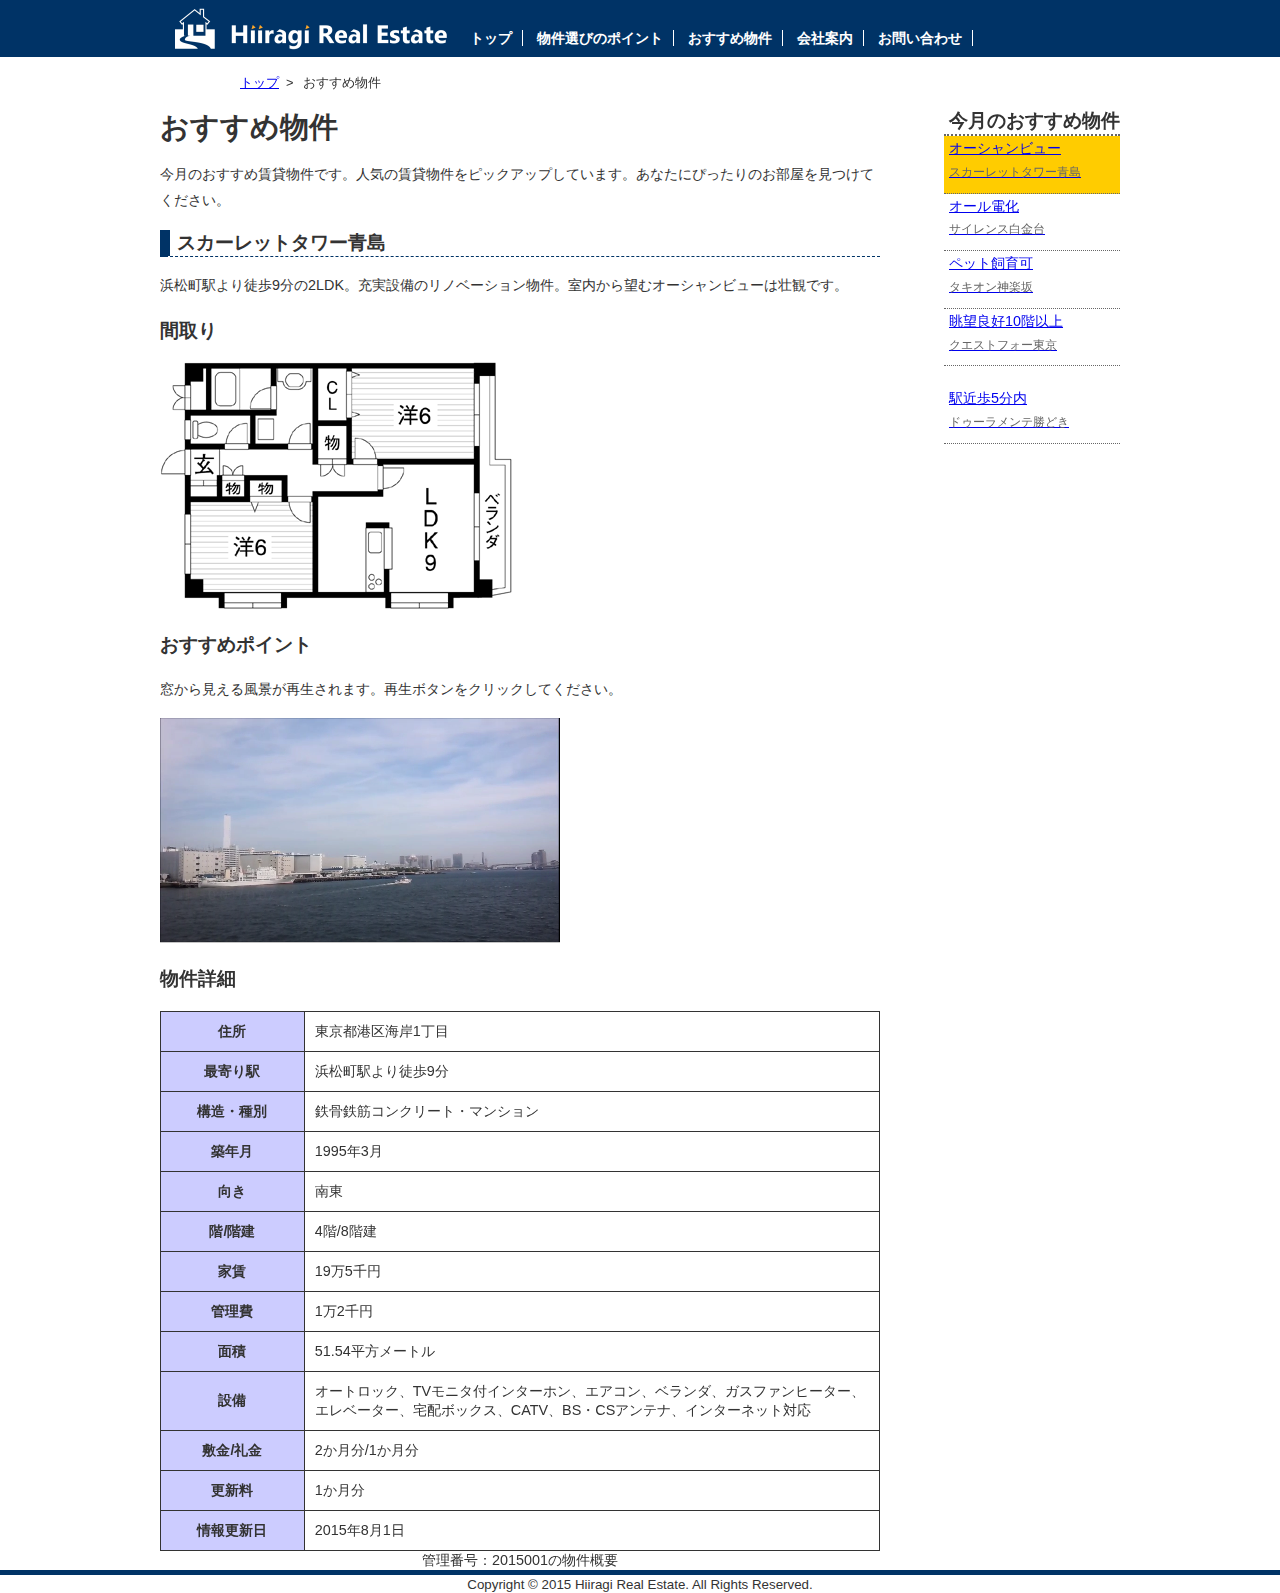
==== bukken01.html @ aae3b1e1 "hiiragi" ====
﻿<!DOCTYPE html>
<html lang="ja">
<head>
<meta charset="UTF-8">
	<title>ひいらぎ不動産：おすすめ物件</title>
	<link rel="stylesheet" href="css/mystyle.css">
	<meta name="keywords" content="おすすめ物件,物件,間取り,最寄駅,家賃">
	<meta name="description" content="ひいらぎ不動産のおすすめ物件のページです。各物件の最寄駅、間取り、賃料などを紹介しています。">
	<meta name="viewport" content="width=device-width">
</head>
<body>
<header>
	<div class="header-in">
	<a href="index.html" id="pagetop"><img src="image/logo.png" width="300" height="56" alt="ひいらぎ不動産"></a>
	<nav>
		<ul>
			<li><a href="index.html">トップ</a></li>
			<li><a href="point.html">物件選びのポイント</a></li>
			<li>おすすめ物件</li>
			<li><a href="company.html">会社案内</a></li>
			<li><a href="contact.html">お問い合わせ</a></li>
			</ul>
	</nav>
	</div>
</header>
	<article class="page">
	<ol>
		<li><a href="index.html">トップ</a>&nbsp;&nbsp;&gt;</li>
		<li>おすすめ物件</li>
	</ol>
	<div class="bukken-kiji">
	<h1 class="sabu-h1">おすすめ物件</h1>
	<p>今月のおすすめ賃貸物件です。人気の賃貸物件をピックアップしています。あなたにぴったりのお部屋を見つけてください。</p>
	<section>
		<h2>スカーレットタワー青島</h2>
		<p>浜松町駅より徒歩9分の2LDK。充実設備のリノベーション物件。室内から望むオーシャンビューは壮観です。</p>
	</section>
			<section>
		<h3>間取り</h3>
		<img src="image/bukken01.gif" alt="間取り図" width="352" height="247">
	</section>
	<section>
		<h3>おすすめポイント</h3>
		<p>窓から見える風景が再生されます。再生ボタンをクリックしてください。</p>
		<video preload="none" controls width="400px" height="226px" poster="image/ocean.jpg" autoplay muted loop
			<source src="video/ocean.mp4" type="video/mp4">
			<source src="video/ocean.webm" type="video/webm">
		</video>
	</section>
	<section>
		<h3>物件詳細</h3>
		<table>
		<caption>管理番号：2015001の物件概要</caption>
			<tr>
				<th>住所</th>
				<td>東京都港区海岸1丁目</td>
			</tr>
			<tr>
				<th>最寄り駅</th>
				<td>浜松町駅より徒歩9分</td>
			</tr>
			<tr>
				<th>構造・種別</th>
				<td>鉄骨鉄筋コンクリート・マンション</td>
			</tr>
			<tr>
				<th>築年月</th>
				<td>1995年3月</td>
			</tr>
			<tr>
				<th>向き</th>
				<td>南東</td>
			</tr>
			<tr>
				<th>階/階建</th>
				<td>4階/8階建</td>
			</tr>
			<tr>
				<th>家賃</th>
				<td>19万5千円</td>
			</tr>
			<tr>
				<th>管理費</th>
				<td>1万2千円</td>
			</tr>
				<tr>
				<th>面積</th>
			<td>51.54平方メートル</td>
			</tr>
			<tr>
				<th>設備</th>
				<td>オートロック、TVモニタ付インターホン、エアコン、ベランダ、ガスファンヒーター、エレベーター、宅配ボックス、CATV、BS・CSアンテナ、インターネット対応</td>
			</tr>
			<tr>
				<th>敷金/礼金</th>
				<td>2か月分/1か月分</td>
			</tr>
			<tr>
				<th>更新料</th>
				<td>1か月分</td>
			</tr>
			<tr>
				<th>情報更新日</th>
				<td><time datetime="2015-08-01">2015年8月1日</time></td>
			</tr>
		</table>
	</section>
	</div>
	<aside>
	<h1>今月のおすすめ物件</h1>
	<ul>
	<li class="select"><a href="bukken01.html">オーシャンビュー<span class="bukkenmei">スカーレットタワー青島</span></a></li>
	<li><a href="bukken02.html">オール電化<span class="bukkenmei">サイレンス白金台</span></a></li>
	<li><a href="bukken03.html">ペット飼育可<span class="bukkenmei">タキオン神楽坂</span></a></li>
	<li><a href="bukken04.html">眺望良好10階以上<span class="bukkenmei">クエストフォー東京</span></li>
	<li><a href="bukken05.html">駅近歩5分内<span class="bukkenmei">ドゥーラメンテ勝どき</span></a></li>
	</ul>
	<aside>
</article>
<footer>
	<small>Copyright &copy; 2015 Hiiragi Real Estate. All Rights Reserved.</small>
</footer>
</body>
</html>
---- css/mystyle.css ----
﻿body{
	background-color:#ffffff;
	color:#333333;
	font-family:"メリオ","Hiragino Kaku Gothic Pro",sans-serif;
	margin:0;
	padding:0;
/*	background-image: url(../../sample/image/img01.jpg);
	background-repeat:repeat;*/
}

p{
	font-size: 90%;
	line-height:1.8;
}

h1{	
	font-size: 180%;
	margin:0;
}

h2{
	font-size: 120%;
	border-bottom:1px dashed #003366;
	border-left:10px solid #003366;
	padding-left:7px;
}

footer{
	text-align:center;
	border-top:5px solid #003366;
}

article{
	position:relative;
}

.catch{
	position:absolute;
	top:20px;
	left:30px;
	color:#ffffff;
	text-shadow:0 5px 10px #333333;
	background-color:rgba(0,0,0,0.5);
}

.maingazo{
	background-color:#0099ff;
}

header{
	background-color:#003366;
	color:#ffffff;
}

ul{
	list-style-type: none;
	padding-left:0;
	line-height:1.8;
	font-size:90%;
}

ul time{
	border-radius:10px;
	background-color:#999999;
	color:ffffff;
	font-size:90%;
	padding-left:5px;
	padding-right:5px;
	margin-right:5px;
}

nav ul{
	font-weight:bold;
	tex-align:right;
	padding-top:26px;
	padding-bottom:5px;
	margin:0;
}

nav li{
	display:inline;
	padding-left:10px;
	padding-right:10px;
	border-right:1px solid #ffffff;	
}	

header img{
	float:left;
}	

article{
	clear:both;
	width:960px;
	margin-left:auto;
	margin-right:auto;
}

.header-in{
	width:960px;
	margin-left:auto;
	margin-right:auto;
}

.sub-h1{
	background-image:linear-gradient(to left,#ffffff,#dcdcdc);
	padding-left:10px;
	border-left:15px solid #003366;
}

.point-list{
	list-style-image:url(../image/list.gif);
	font-weight:bold;
	margin-left:30px;
}

.point-img{
	float:right;
	margin-left:20px;
}

.sentou{
	clear:both;
	text-align:right;
}

ol li{
	display:inline;
	margin-right:5px;
	font-size:80%;
}

ol{
	padding-left:80px;
}

.page{
	padding-left:10px;
	padding-right:10px;
}

nav a{
	text-decoration:none;
	color:#ffffff;
}

nav a:hover{
	color:#ffcc00;
}

nav a:active{
	color:#ff0000
}

table{
	border:1px solid #333333;
	font-size:90%;
	margin-left:auto;
	margin-bottom:auto;
	margin-right:auto;
	border-collapse:collapse;
}

th{
	background-color:#ccccff;
	border:1px solid #333333;
	padding:10px;
	width:20%;
}

td{
	border:1px solid #333333;
	padding:10px;
}

caption{
	caption-side:bottom;
}

aside h1{
	font-size:120%;
	border-bottom:2px dotted #666666;
	padding-left:5px;
	margin:0;
}

aside li{
	border-bottom:1px dotted #666666;
}

aside ul{
	margin:0;
}

aside a{
	display:block;
	color:333333;
	text-decoration:none
	padding-top:10px;
	padding-bottom:10px;
	padding-left:5px;
}

aside 1:hover{
	background-color:#dcdcdc;
}

.bukkenmei{
	display:block;
	font-size:80%;
	color:#666666;
}

.select{
	background-color:#ffcc00;
}

.bukken-kiji{
	float:left;
	width:75%;
}

aside{
	float:right;
}

footer{
	clear:both;
}

iframe{
	display:block;
	margin-left:auto;
	margin-right:auto;
}

input{
	display:block;
	width:400px;
}

textarea{
	display:block;
	width:400px;
	height:120px;
}
.season{
	display:inline;
	width:auto;
}

button{
	width:180px;
	padding:10px;
}
/* 959px以下*/
@media(max-width:959px){

	header img{
		float:none;
	}

	nav ul{
		text-align: left;
		padding:0;
	}

	article{
		width:auto;
	}

	article img{
		max-width:100%;
		height:auto;
	}
	
	.header-in{
		width:auto;
	}

bukken-kiji{
	float:none;
	width:100%;
}

aside{
	float:none;
}
}
@media(max-width:600px){

	nav li{
		font-size:75%;
		padding-left:2px;
		padding-right:2px;
	}

	.catch{
		top:5px;
		left:5px;
	}

	.point-img{
		float:none;
	}

	video{
		max-width:100%;
		height:auto;
	}
	iframe{
		max-width:100%;
	}
	input,textarea{
		width:320px;
	}
}

/*print*/
@media print{

.catch{
	color:#000000;
	text-shadow:none
	background-color:transparent;;
}
}
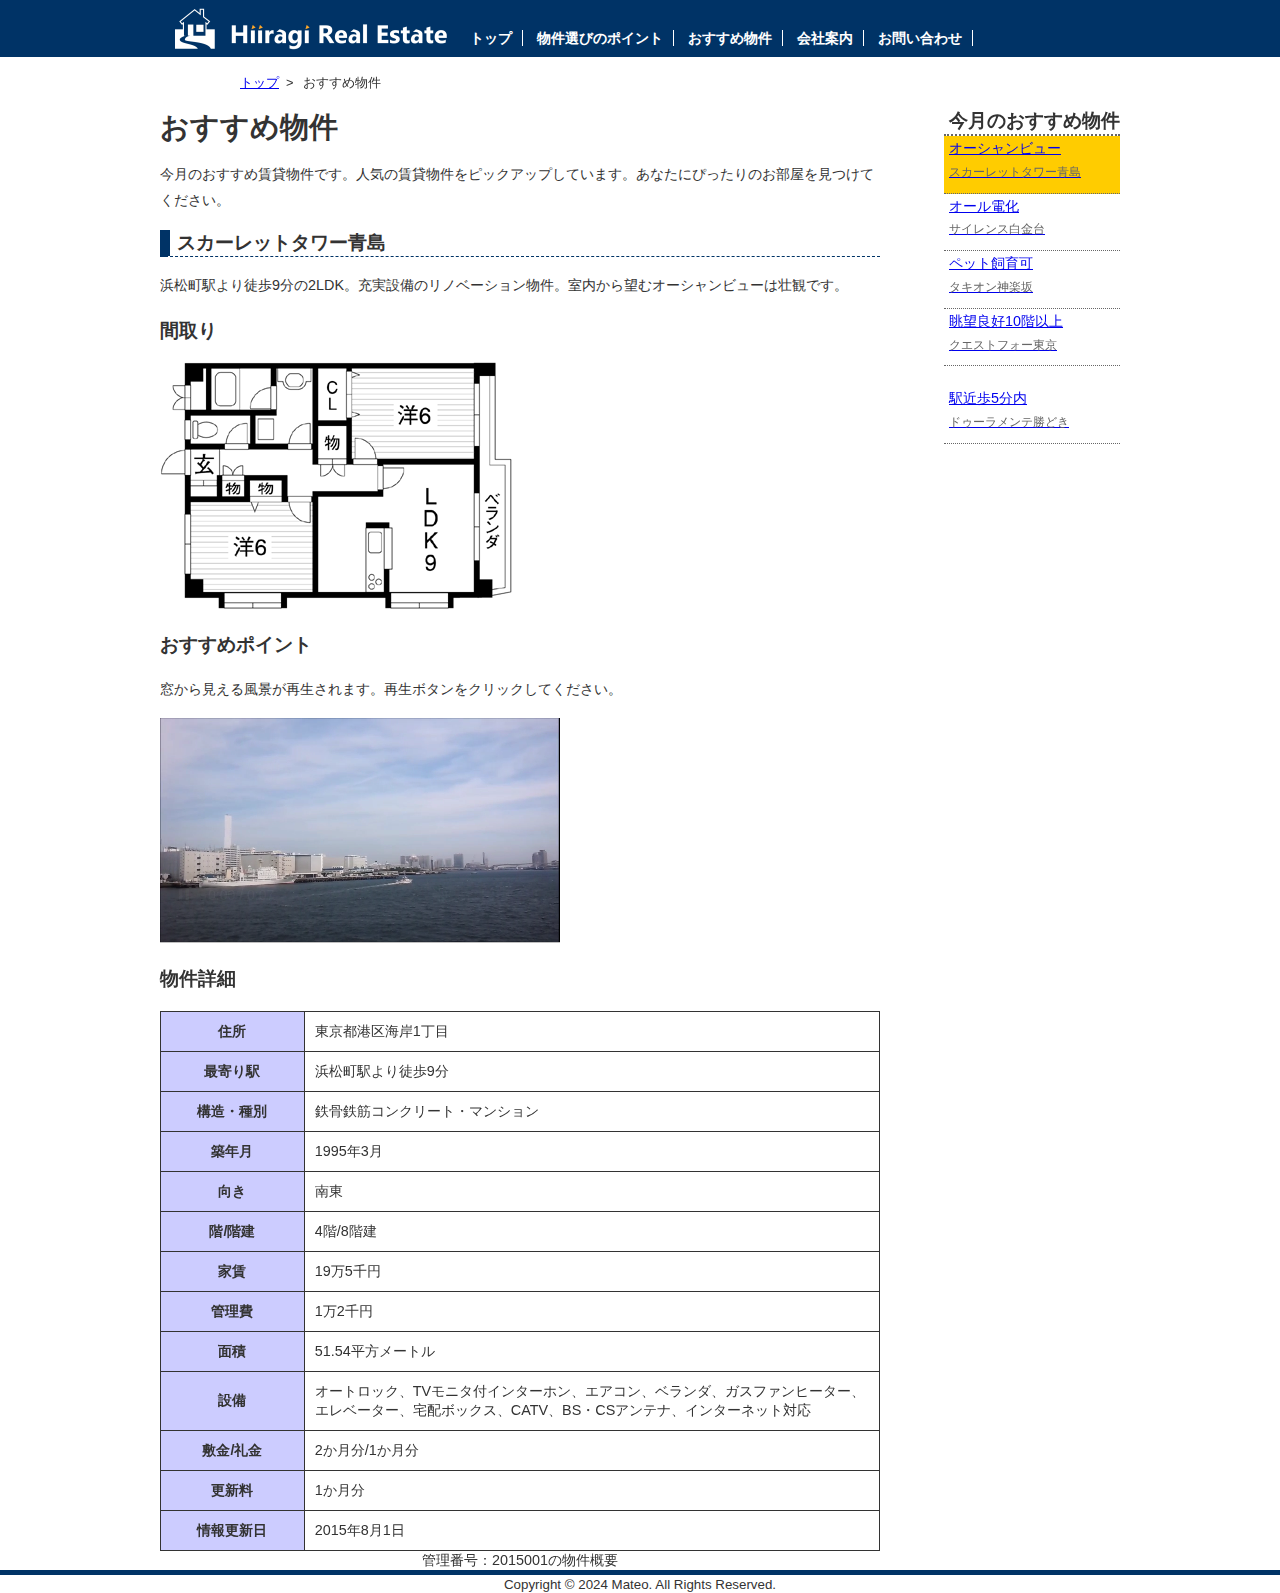
==== commit 2b828091: "replaced copyright" ====
--- a/bukken01.html
+++ b/bukken01.html
@@ -118,7 +118,7 @@
 	<aside>
 </article>
 <footer>
-	<small>Copyright &copy; 2015 Hiiragi Real Estate. All Rights Reserved.</small>
+	<small>Copyright &copy; 2024 Mateo. All Rights Reserved.</small>
 </footer>
 </body>
 </html>
